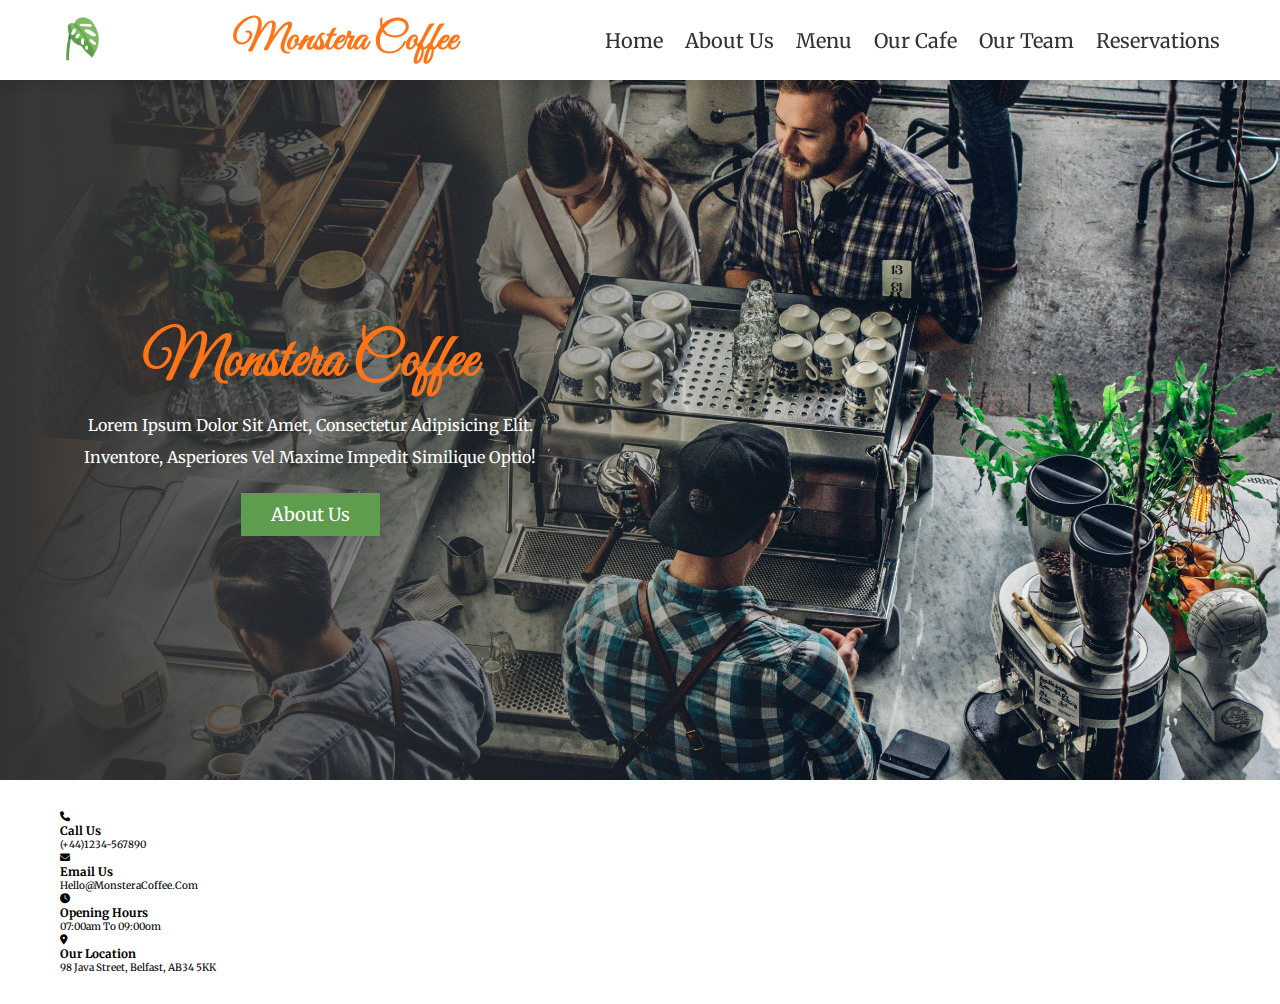
==== index.html @ ccfe64b9 "edits" ====
<!DOCTYPE html>
<html lang="en">

<head>
    <meta charset="UTF-8">
    <meta name="viewport" content="width=device-width, initial-scale=1.0">
    <title>Monstera Coffee / Home</title>
        <!-- Font Awesome cdn link -->
        <link rel="stylesheet" href="https://cdnjs.cloudflare.com/ajax/libs/font-awesome/6.5.1/css/all.min.css">
        <!-- CSS file link -->
        <link rel="stylesheet" href="assets/style.css">
        <!-- Favicon image link -->
        <link rel="shortcut icon" href="assets/img/mc-icon.png">
</head>

<body>
<!-- Header / Navbar section -->
    <header class="header">
        <section class="flex">
            <a href="index.html" class="logo"><img src="assets/img/mc-icon.png" alt="Website logo image"></a>
            <h3>Monstera Coffee</h3>
            <nav class="navbar">
                <a href="index.html">Home</a>
                <a href="pages/about.html">About Us</a>
                <a href="pages/menu.html">Menu</a>
                <a href="pages/gallery.html">Our Cafe</a>
                <a href="pages/team.html">Our Team</a>
                <a href="pages/book.html">Reservations</a>
            </nav>
            <div id="menu-btn" class="fas fa-bars"></div>
        </section>
    </header>
<!-- Home section -->
    <div class="home-bg">
        <section class="home" id="home">
            <div class="content">
                <h3>Monstera Coffee</h3>
                <p>Lorem ipsum dolor sit amet, consectetur adipisicing elit. Inventore, asperiores vel maxime impedit similique optio!</p>
                <a href="pages/about.html" class="btn">About Us</a>
            </div>
        </section>
    </div>
<!-- Footer section -->
    <section class="footer">
        <div class="box-container">
            <div class="box">
                <i class="fas fa-phone"></i>
                <h3>Call Us</h3>
                <p>(+44)1234-567890</p>
            </div>
            <div class="box">
                <i class="fas fa-envelope"></i>
                <h3>Email Us</h3>
                <p>Hello@MonsteraCoffee.com</p>
            </div>
            <div class="box">
                <i class="fas fa-clock"></i>
                <h3>Opening Hours</h3>
                <p>07:00am to 09:00om</p>
            </div>
            <div class="box">
                <i class="fas fa-map-marker-alt"></i>
                <h3>Our Location</h3>
                <p>98 Java Street, Belfast, AB34 5KK</p>
            </div>

        </div>
    </section>

    <!-- JS file link -->
    <script src="assets/script.js"></script>

</body>

</html>
---- assets/style.css ----
/* Google Fonts import */
@import url('https://fonts.googleapis.com/css2?family=Great+Vibes&family=Merriweather:wght@300;400;700;900&display=swap');

/* Style variables */
:root {
    --main-colour: #5D9D4D;
    --black: #333;
    --white: #FFF;
    --header-color: #FF7417;
    --light-color: #7EBA62;
    --border: .2rem solid var(--black);
    --box-shadow: 0 0.5rem 1rem rgba(0,0,0,0.1);
}

/* Page style reset */
* {
    font-family: 'Merriweather', sans-serif;
    margin: 0;
    padding: 0;
    box-sizing: border-box;
    outline: none;
    border: none;
    text-decoration: none;
    text-transform: capitalize;
}

/* User highlight style */
*::selection {
    background-color: var(--main-colour);
    color: var(--white);
}

/* Scrollbar style */
::-webkit-scrollbar {
    height: 0.5rem;
    width: 1rem;
}
::-webkit-scrollbar-track {
    background-color: transparent;
}
::-webkit-scrollbar-thumb {
    background-color: var(--main-colour);
}

/* HTML class style */
html {
    font-size: 62.5%;
    overflow-x: hidden;
    scroll-behavior: smooth;
    scroll-padding: 6rem;
}

/* Section class style */
section {
    padding: 3rem 2rem;
    max-width: 1200px;
    margin: 0 auto;
}

/* Heading class style */
.heading {
    text-align: center;
    margin-bottom: 3rem;
}
.heading h3 {
    font-size: 3.5rem;
    color: var(--header-color);
    font-family: 'Great Vibes', cursive;
}

/*  Button class style */
.btn {
    display: inline-block;
    margin-top: 1rem;
    background-color: var(--main-colour);
    cursor: pointer;
    color: var(--white);
    font-size: 1.8rem;
    padding: 1rem 3rem;
}
.btn:hover {
    background-color: var(--black);
}

/* Header class style  */
.header {
    position: sticky;
    top: 0;
    left: 0;
    right: 0;
    background-color: var(--white);
    box-shadow: var(--box-shadow);
    z-index: 1000;
}
.header .flex {
    display: flex;
    align-items: center;
    justify-content: space-between;
    position: relative;
    padding: 1.5rem 2rem;
}
.header .flex h3 {
    font-size: 4rem;
    color: var(--header-color);
    font-family: 'Great Vibes', cursive;
}
.header .flex .logo img {
    height: 4.5rem;
}

/* Navbar class style */
.header .flex .navbar a {
    margin-left: 2rem;
    font-size: 2rem;
    color: var(--black);
}
.header .flex .navbar a {
    margin-left: 2rem;
    font-size: 2rem;
    color: var(--black);
}
.header .flex .navbar a:hover {
    text-decoration: underline;
    color: var(--main-colour);
}
#menu-btn {
    display: none;
    font-size: 2.5rem;
    color: var(--black);
    cursor: pointer;
}

/* Home content style */
.home-bg {
    background: linear-gradient(90deg, var(--black), transparent 70%), url(../assets/img/cafe1.jpg) no-repeat;
    background-size: cover;
    background-position: center;
}
.home-bg .home {
    min-height: 70rem;
    display: flex;
    align-items: center;
}
.home-bg .home .content {
    width: 50rem;
    text-align: center;
}
.home-bg .home .content h3 {
    font-size: 6rem;
    color:var(--header-color);
    font-family: 'Great Vibes', cursive;
}
.home-bg .home .content p {
    padding: 1rem 0;
    font-size: 1.6rem;
    color: var(--white);
    line-height: 2;
}

/* About Us content style */
.about {
    display: flex;
    align-items: center;
    flex-wrap: wrap;
    gap: 4rem;
}
.about .image {
    flex: 1 1 40rem;
}
.about .image img {
    width: 100%;
}
.about .content {
    flex: 1 1 40rem;
}
.about .content h3 {
    font-size: 4.5rem;
    color: var(--header-color);
    font-family: 'Great Vibes', cursive;
    padding-bottom: 1rem;
}
.about .content p {
    padding: 1rem 0;
    line-height: 2;
    color: var(--black);
    font-size: 1.5rem;
}

/* Our Cafe content style */
.cafe .box-container {
    display: grid;
    grid-template-columns: repeat(auto-fit, minmax(27rem, 1fr));
    gap: 1.5rem;
    align-items: flex-start;
}
.cafe .box-container .box {
    text-align: center;
}
.cafe .box-container .box img {
    height: 10rem;
    margin-bottom: 0.5rem;
}
.cafe .box-container .box h3 {
    font-size: 2rem;
    color: var(--black);
    margin: 1rem 0;
}
.cafe .box-container .box p {
    line-height: 2;
    font-size: 1.5rem;
    color: var(--black);
}

/* Our Cafe - Gallery content style */
.cafe .gallery .box-container {
    display: grid;
    grid-template-columns: repeat(auto-fit, 30rem);
    gap: 1.5rem;
    justify-content: center;
    margin-bottom: 3rem;
}
.cafe .gallery .box-container img {
    height: 100%;
    width: 100%;
    object-fit: cover;
    border: solid 0.25rem var(--light-color);
}

/* Menu content style */
.menu .box-container {
    display: grid;
    grid-template-columns: repeat(auto-fit, 30rem);
    gap: 2rem;
    align-items: flex-start;
    justify-content: center;
}
.menu .box-container .box {
    text-align: center;
}
.menu .box-container .box img {
    width: 100%;
    margin-bottom: 1rem;
}
.menu .box-container .box h3 {
    font-size: 2rem;
    color: var(--black); 
}

/* Our Staff content style */
.team .box-container {
    display: grid;
    grid-template-columns: repeat(auto-fit, 30rem);
    gap: 1.5rem;
    justify-content: center;
    margin-bottom: 3rem;
}
.team .box-container .box {
    text-align: center;
}
.team .box-container .box img {
    width: 100%;
    object-fit: cover;
    margin-bottom: 0.5rem;
    border: solid 0.25rem var(--light-color);
}
.team .box-container .box h3 {
    font-size: 2rem;
    color: var(--black);
/* Our Team - Apply Now content style  */
} 
.team .apply {
    text-align: center;
}
/* Reservations content style */
.book .row {
    display: flex;
    align-items: center;
    flex-wrap: wrap;
    gap: 2rem;
}
.book .row .image {
    flex: 1 1 50rem;
}
.book .row .image img {
    width: 100%;
}
.book .row form {
    flex: 1 1 30rem;
    border: var(--border);
    padding: 2rem;
    text-align: center;
}
.book .row form h3 {
    font-size: 3.5rem;
    margin-bottom: 1rem;
    color: var(--header-color);
    font-family: 'Great Vibes', cursive;
}
.book .row form .box {
    width: 100%;
    padding: 1.4rem;
    font-size: 1.8rem;
    color: var(--light-color);
    border: var(--border);
    margin: 1rem 0;
}


/* Media queries */
@media (max-width: 991px) {
    html {
        font-size: 55%;
    }
}

@media (max-width: 768px) {
    #menu-btn {
        display: inline-block;
        transition: 0.2s linear;
    }
    #menu-btn.fa-times {
        transform: rotate(180deg);
    }

    .header .flex .navbar {
        position: absolute;
        top: 99%;
        left: 0;
        right: 0;
        background-color: var(--white);
        border-top: var(--border);
        border-bottom: var(--border);
        clip-path: polygon(0 0, 100% 0, 100% 0, 0 0);
        transition: 0.2s linear;
    }
    .header .flex .navbar.active  {
        clip-path: polygon(0 0, 100% 0, 100% 100%, 0% 100%);
}

    .header .flex .navbar a {
        display: block;
        margin: 2rem;
    }
    .home-bg {
        background-position: left;
    }
    .home-bg .home {
        justify-content: center;
    }
    .home-bg .home .content h3 {
        font-size: 5rem;
    }
    .about .content h3 {
        font-size: 4rem;
    }
}

@media (max-width: 450px) {
    html {
        font-size: 50%;
    }
    .heading h3 {
        font-size: 4rem;
    }
}
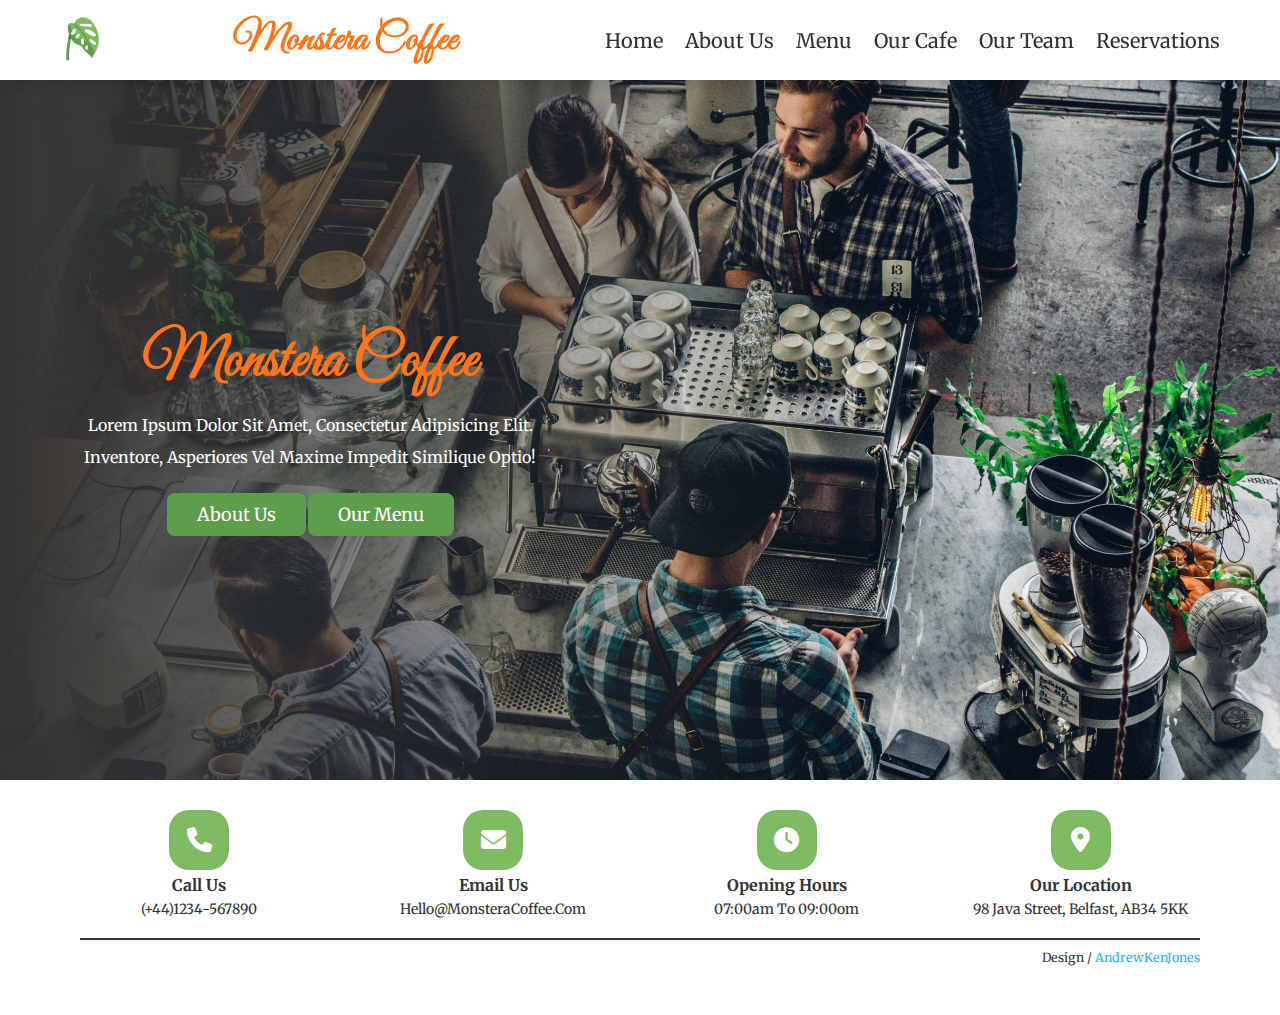
==== commit 7ce37772: "updates" ====
--- a/index.html
+++ b/index.html
@@ -37,6 +37,7 @@
                 <h3>Monstera Coffee</h3>
                 <p>Lorem ipsum dolor sit amet, consectetur adipisicing elit. Inventore, asperiores vel maxime impedit similique optio!</p>
                 <a href="pages/about.html" class="btn">About Us</a>
+                <a href="pages/menu.html" class="btn">Our Menu</a>
             </div>
         </section>
     </div>
@@ -63,7 +64,9 @@
                 <h3>Our Location</h3>
                 <p>98 Java Street, Belfast, AB34 5KK</p>
             </div>
-
+        </div>
+        <div class="credit">
+            Design / <span>AndrewKenJones</span>
         </div>
     </section>
 
--- a/assets/style.css
+++ b/assets/style.css
@@ -8,6 +8,7 @@
     --white: #FFF;
     --header-color: #FF7417;
     --light-color: #7EBA62;
+    --sign-color: #30B3E9;
     --border: .2rem solid var(--black);
     --box-shadow: 0 0.5rem 1rem rgba(0,0,0,0.1);
 }
@@ -73,16 +74,17 @@
     display: inline-block;
     margin-top: 1rem;
     background-color: var(--main-colour);
+    border-radius: 0.75rem;
     cursor: pointer;
     color: var(--white);
     font-size: 1.8rem;
     padding: 1rem 3rem;
 }
 .btn:hover {
-    background-color: var(--black);
-}
-
-/* Header class style  */
+    background-color: var(--header-color);
+}
+
+/* Header section style  */
 .header {
     position: sticky;
     top: 0;
@@ -108,7 +110,7 @@
     height: 4.5rem;
 }
 
-/* Navbar class style */
+/* Navbar section style */
 .header .flex .navbar a {
     margin-left: 2rem;
     font-size: 2rem;
@@ -184,6 +186,9 @@
     line-height: 2;
     color: var(--black);
     font-size: 1.5rem;
+}
+.about .content .about-btn {
+    text-align: center;
 }
 
 /* Our Cafe content style */
@@ -233,6 +238,7 @@
     gap: 2rem;
     align-items: flex-start;
     justify-content: center;
+    margin-bottom: 2rem;
 }
 .menu .box-container .box {
     text-align: center;
@@ -245,8 +251,11 @@
     font-size: 2rem;
     color: var(--black); 
 }
-
-/* Our Staff content style */
+.menu .menu-btn {
+    text-align: center;
+}
+
+/* Our Team content style */
 .team .box-container {
     display: grid;
     grid-template-columns: repeat(auto-fit, 30rem);
@@ -266,11 +275,11 @@
 .team .box-container .box h3 {
     font-size: 2rem;
     color: var(--black);
-/* Our Team - Apply Now content style  */
 } 
 .team .apply {
     text-align: center;
 }
+
 /* Reservations content style */
 .book .row {
     display: flex;
@@ -304,6 +313,48 @@
     border: var(--border);
     margin: 1rem 0;
 }
+
+/* Footer content style   */
+.footer .box-container {
+    display: grid;
+    grid-template-columns: repeat(auto-fit, minmax(27rem, 1fr));
+    gap: 1.5rem;
+    align-items: flex-start;
+}
+.footer .box-container .box {
+    text-align: center;
+}
+.footer .box-container .box i {
+    font-size: 2.5rem;
+    line-height: 6rem;
+    height: 6rem;
+    width: 6rem;
+    border-radius: 2rem;
+    background-color: var(--light-color);
+    color: var(--white);
+}
+.footer .box-container .box h3 {
+    margin: 0.5rem 0;
+    font-size: 1.6rem;
+    color: var(--black);
+}
+
+.footer .box-container .box p {
+    font-size: 1.4rem;
+    color: var(--black);
+}
+.footer .credit {
+    text-align: right;
+    margin: 2rem;
+    padding-top: 1rem;
+    border-top: var(--border);
+    font-size: 1.25rem;
+    color: var(--black);
+}
+.footer .credit span {
+    color: var(--sign-color);
+}
+
 
 
 /* Media queries */
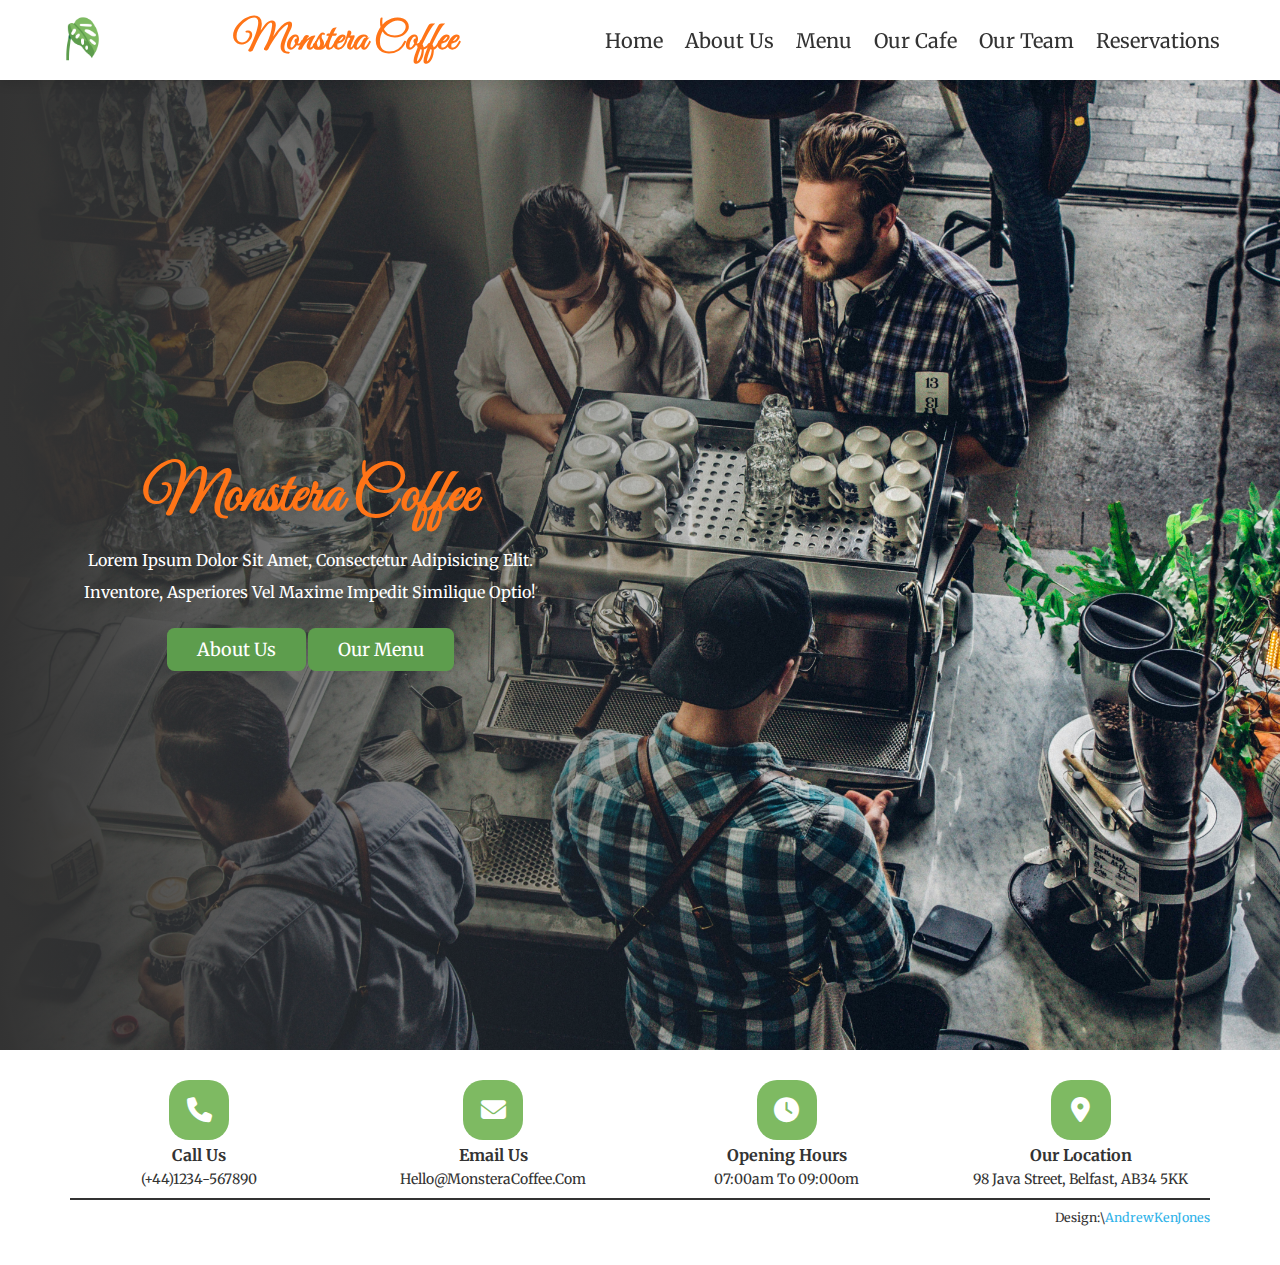
==== commit 1f178273: "changes" ====
--- a/index.html
+++ b/index.html
@@ -66,7 +66,7 @@
             </div>
         </div>
         <div class="credit">
-            Design / <span>AndrewKenJones</span>
+            Design:\<span>AndrewKenJones</span>
         </div>
     </section>
 
--- a/assets/style.css
+++ b/assets/style.css
@@ -81,7 +81,7 @@
     padding: 1rem 3rem;
 }
 .btn:hover {
-    background-color: var(--header-color);
+    background-color: var(--black);
 }
 
 /* Header section style  */
@@ -139,7 +139,7 @@
     background-position: center;
 }
 .home-bg .home {
-    min-height: 70rem;
+    min-height: 97rem;
     display: flex;
     align-items: center;
 }
@@ -279,6 +279,12 @@
 .team .apply {
     text-align: center;
 }
+.team .apply p {
+    line-height: 2;
+    font-size: 1.5rem;
+    color: var(--black);
+    margin-bottom: 1.5rem;
+}
 
 /* Reservations content style */
 .book .row {
@@ -286,6 +292,7 @@
     align-items: center;
     flex-wrap: wrap;
     gap: 2rem;
+    margin-bottom: 1.5rem;
 }
 .book .row .image {
     flex: 1 1 50rem;
@@ -312,6 +319,15 @@
     color: var(--light-color);
     border: var(--border);
     margin: 1rem 0;
+}
+.book .content p {
+    line-height: 2;
+    font-size: 1.5rem;
+    margin-bottom: 0.5rem;
+    color: var(--black);
+}
+.book .content .contact-btn {
+    text-align: center;
 }
 
 /* Footer content style   */
@@ -345,7 +361,7 @@
 }
 .footer .credit {
     text-align: right;
-    margin: 2rem;
+    margin: 1rem;
     padding-top: 1rem;
     border-top: var(--border);
     font-size: 1.25rem;
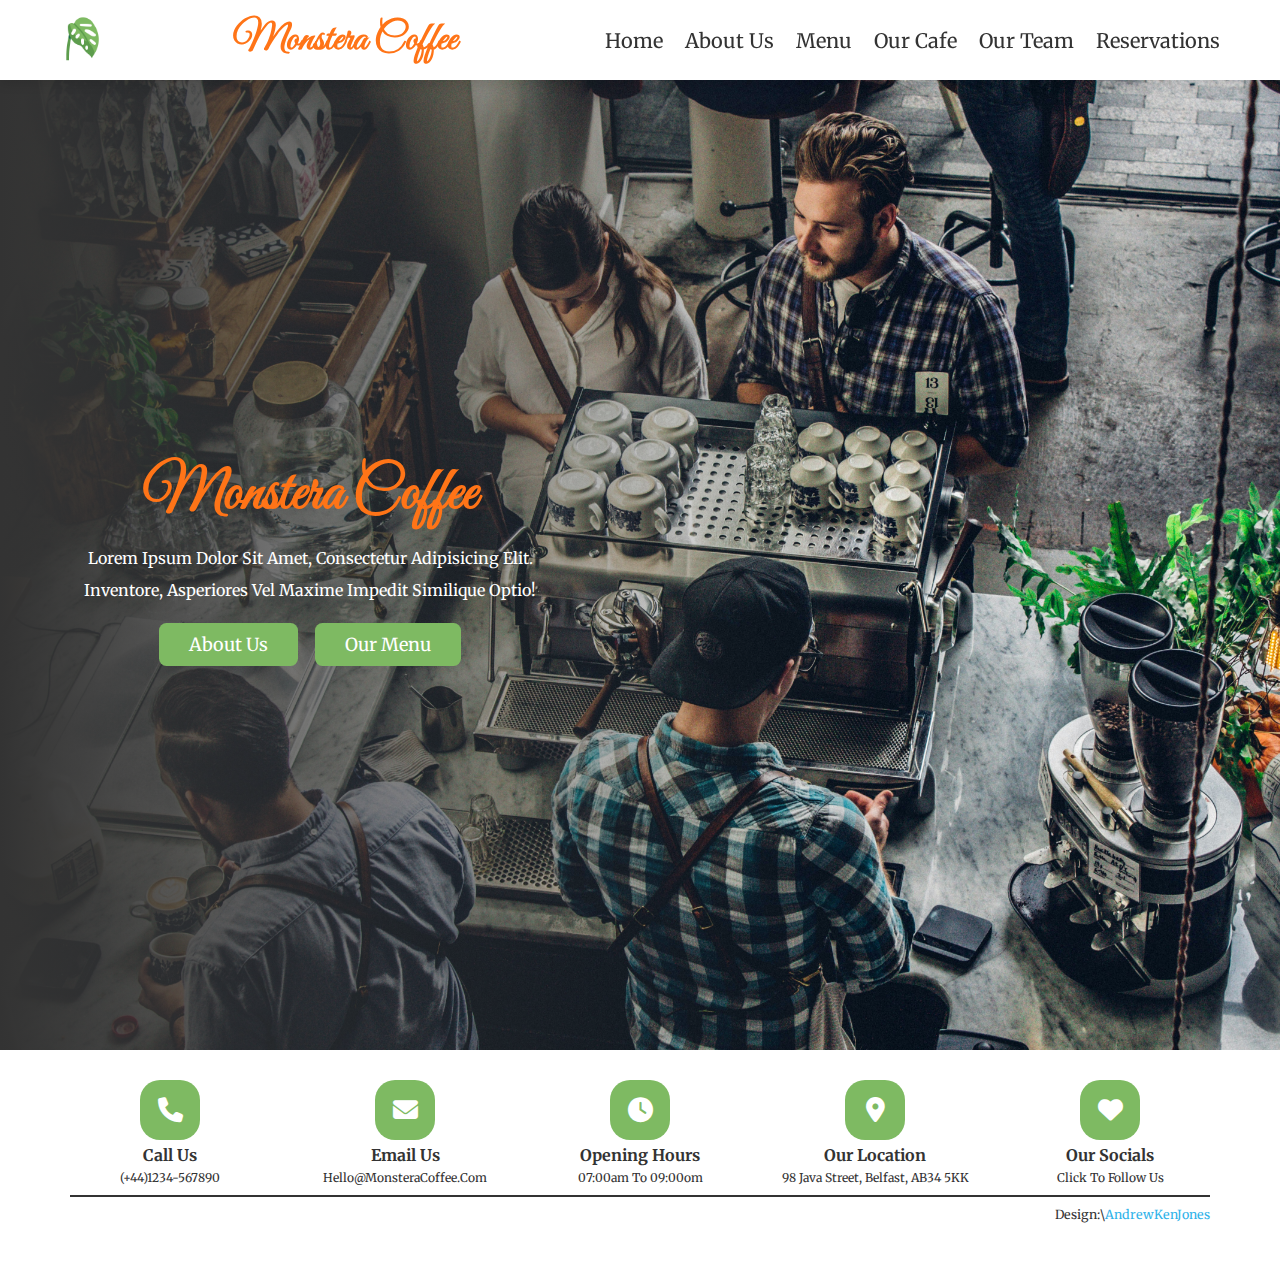
==== commit 071ff484: "links added + css edits" ====
--- a/index.html
+++ b/index.html
@@ -64,6 +64,11 @@
                 <h3>Our Location</h3>
                 <p>98 Java Street, Belfast, AB34 5KK</p>
             </div>
+            <div class="box">
+                <i class="fa fa-heart"></i>
+                <h3>Our Socials</h3>
+                <p>Click To Follow Us</p>
+            </div>
         </div>
         <div class="credit">
             Design:\<span>AndrewKenJones</span>
--- a/assets/style.css
+++ b/assets/style.css
@@ -3,7 +3,7 @@
 
 /* Style variables */
 :root {
-    --main-colour: #5D9D4D;
+    --main-color: #5D9D4D;
     --black: #333;
     --white: #FFF;
     --header-color: #FF7417;
@@ -27,7 +27,7 @@
 
 /* User highlight style */
 *::selection {
-    background-color: var(--main-colour);
+    background-color: var(--light-color);
     color: var(--white);
 }
 
@@ -40,7 +40,7 @@
     background-color: transparent;
 }
 ::-webkit-scrollbar-thumb {
-    background-color: var(--main-colour);
+    background-color: var(--main-color);
 }
 
 /* HTML class style */
@@ -72,16 +72,19 @@
 /*  Button class style */
 .btn {
     display: inline-block;
-    margin-top: 1rem;
-    background-color: var(--main-colour);
+    margin: 0.75rem;
+    background-color: var(--light-color);
     border-radius: 0.75rem;
     cursor: pointer;
     color: var(--white);
     font-size: 1.8rem;
     padding: 1rem 3rem;
+    cursor: pointer;
 }
 .btn:hover {
     background-color: var(--black);
+    transform: scale(1.05);
+    transition: 0.3s;
 }
 
 /* Header section style  */
@@ -100,6 +103,7 @@
     justify-content: space-between;
     position: relative;
     padding: 1.5rem 2rem;
+    cursor: pointer;
 }
 .header .flex h3 {
     font-size: 4rem;
@@ -116,14 +120,10 @@
     font-size: 2rem;
     color: var(--black);
 }
-.header .flex .navbar a {
-    margin-left: 2rem;
-    font-size: 2rem;
-    color: var(--black);
-}
+
 .header .flex .navbar a:hover {
     text-decoration: underline;
-    color: var(--main-colour);
+    color: var(--main-color);
 }
 #menu-btn {
     display: none;
@@ -189,6 +189,70 @@
 }
 .about .content .about-btn {
     text-align: center;
+}
+/* About Us - News content style */
+.news {
+    display: flex;
+    align-items: center;
+    flex-wrap: wrap;
+    gap: 4rem;
+}
+.news .image {
+    flex: 1 1 40rem;
+}
+.news .image img {
+    width: 100%;
+}
+.news .content {
+    flex: 1 1 40rem;
+}
+.news .content h3 {
+    text-align: center;
+    font-size: 4rem;
+    color: var(--header-color);
+    font-family: 'Great Vibes', cursive;
+    padding-bottom: 1rem;
+}
+.news .content p {
+    line-height: 2;
+    color: var(--black);
+    font-size: 1.5rem;
+}
+.news .content p span {
+    font-size: 2rem;
+    color: var(--light-color);
+}
+/* About Us - Video content style */
+.events {
+    display: flex;
+    align-items: center;
+    flex-wrap: wrap;
+    gap: 4rem;
+}
+.events .video {
+    flex: 1 1 40rem;
+}
+.events .image iframe {
+    width: 100%;
+}
+.events .content {
+    flex: 1 1 40rem;
+}
+.events .content h3 {
+    text-align: center;
+    font-size: 4rem;
+    color: var(--header-color);
+    font-family: 'Great Vibes', cursive;
+    padding-bottom: 1rem;
+}
+.events .content p {
+    line-height: 2;
+    color: var(--black);
+    font-size: 1.5rem;
+}
+.events .content p span {
+    font-size: 2rem;
+    color: var(--light-color);
 }
 
 /* Our Cafe content style */
@@ -215,7 +279,6 @@
     font-size: 1.5rem;
     color: var(--black);
 }
-
 /* Our Cafe - Gallery content style */
 .cafe .gallery .box-container {
     display: grid;
@@ -229,6 +292,36 @@
     width: 100%;
     object-fit: cover;
     border: solid 0.25rem var(--light-color);
+}
+/* Our Cafe - Location section */
+.location {
+    display: flex;
+    align-items: center;
+    flex-wrap: wrap;
+    gap: 4rem;
+}
+.location .map {
+    flex: 1 1 40rem;
+}
+.location .map iframe {
+    border: none;
+    border-radius: 0.75rem;
+    width: 100%;
+}
+.location .content {
+    flex: 1 1 40rem;
+}
+.location .content h3 {
+    text-align: center;
+    font-size: 3.5rem;
+    color: var(--header-color);
+    font-family: 'Great Vibes', cursive;
+    padding-bottom: 1rem;
+}
+.location .content p {
+    line-height: 2;
+    color: var(--black);
+    font-size: 1.5rem;
 }
 
 /* Menu content style */
@@ -246,10 +339,18 @@
 .menu .box-container .box img {
     width: 100%;
     margin-bottom: 1rem;
+    border: solid 0.25rem var(--light-color);
 }
 .menu .box-container .box h3 {
     font-size: 2rem;
     color: var(--black); 
+}
+.menu p {
+    text-align: center;
+    line-height: 2;
+    color: var(--black);
+    font-size: 1.5rem;
+    margin-bottom: 1rem;
 }
 .menu .menu-btn {
     text-align: center;
@@ -333,7 +434,7 @@
 /* Footer content style   */
 .footer .box-container {
     display: grid;
-    grid-template-columns: repeat(auto-fit, minmax(27rem, 1fr));
+    grid-template-columns: repeat(auto-fit, minmax(15rem, 1fr));
     gap: 1.5rem;
     align-items: flex-start;
 }
@@ -356,7 +457,7 @@
 }
 
 .footer .box-container .box p {
-    font-size: 1.4rem;
+    font-size: 1.2rem;
     color: var(--black);
 }
 .footer .credit {
